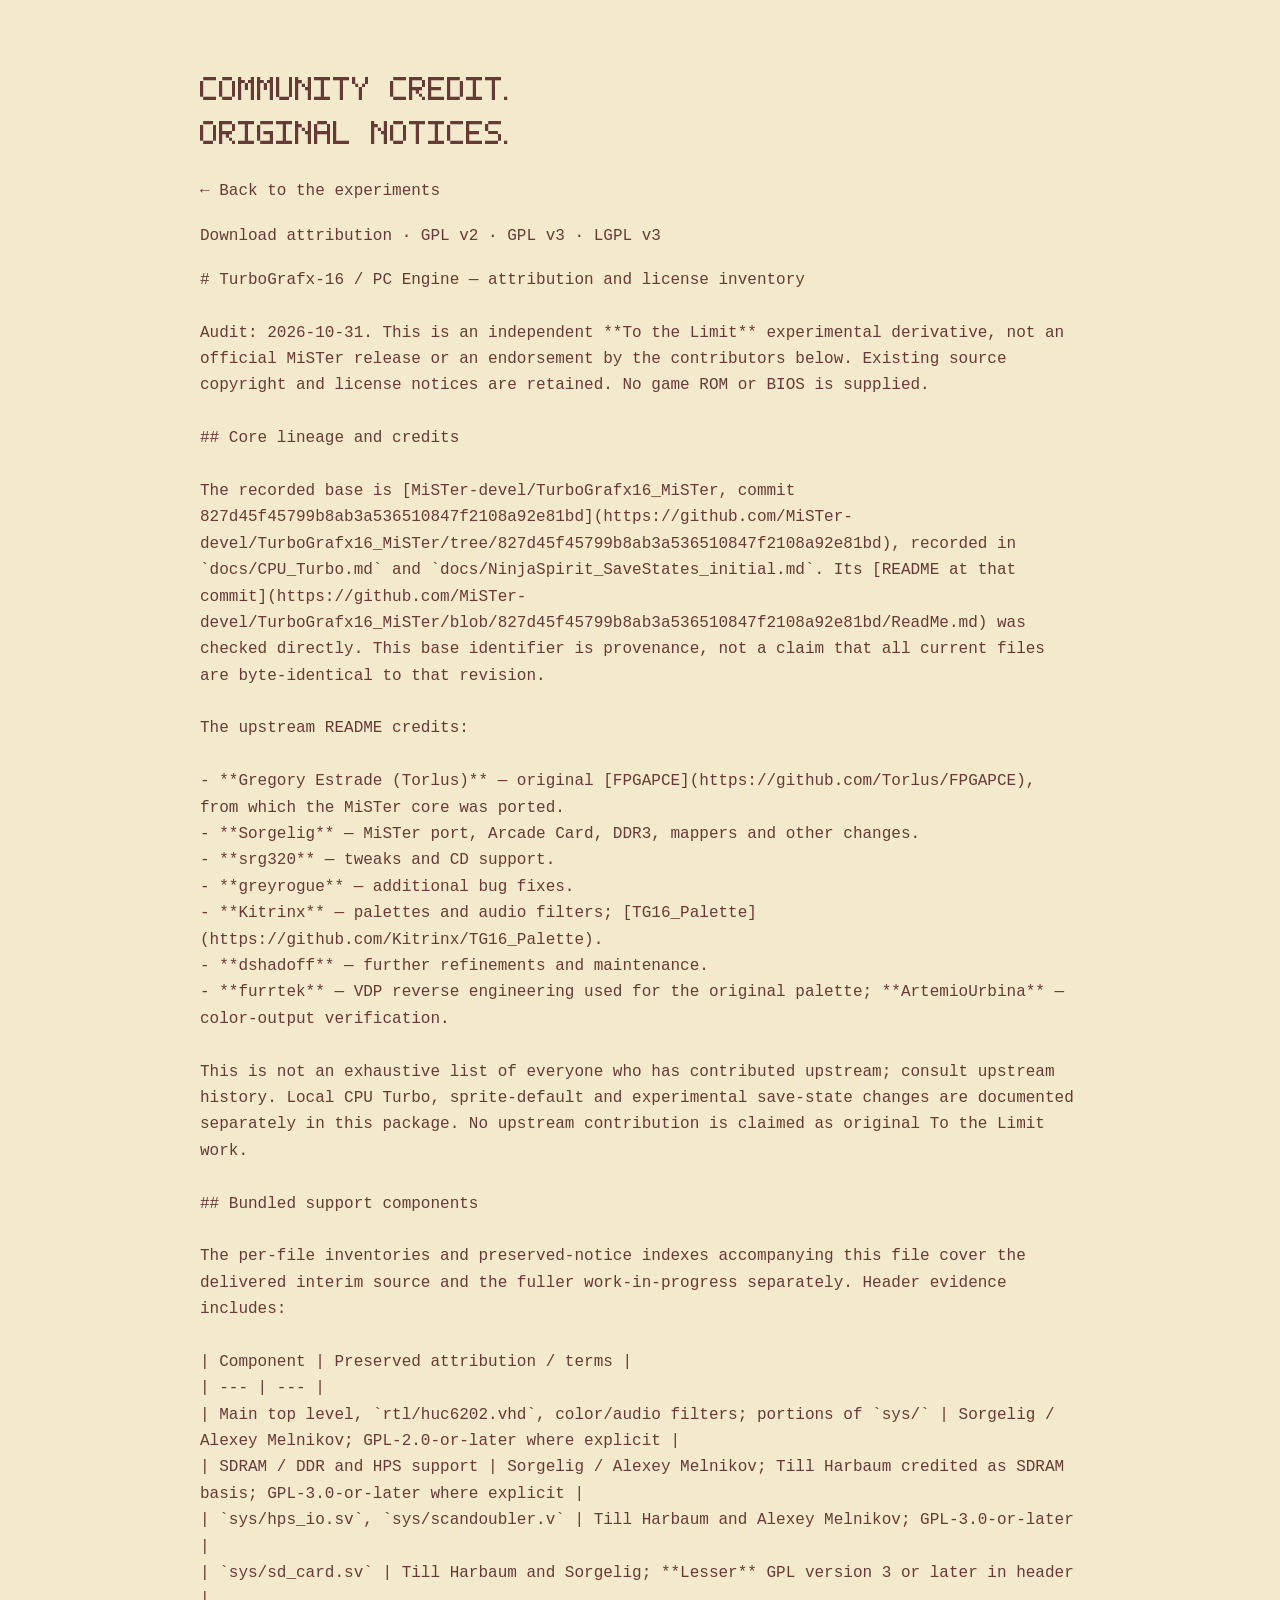
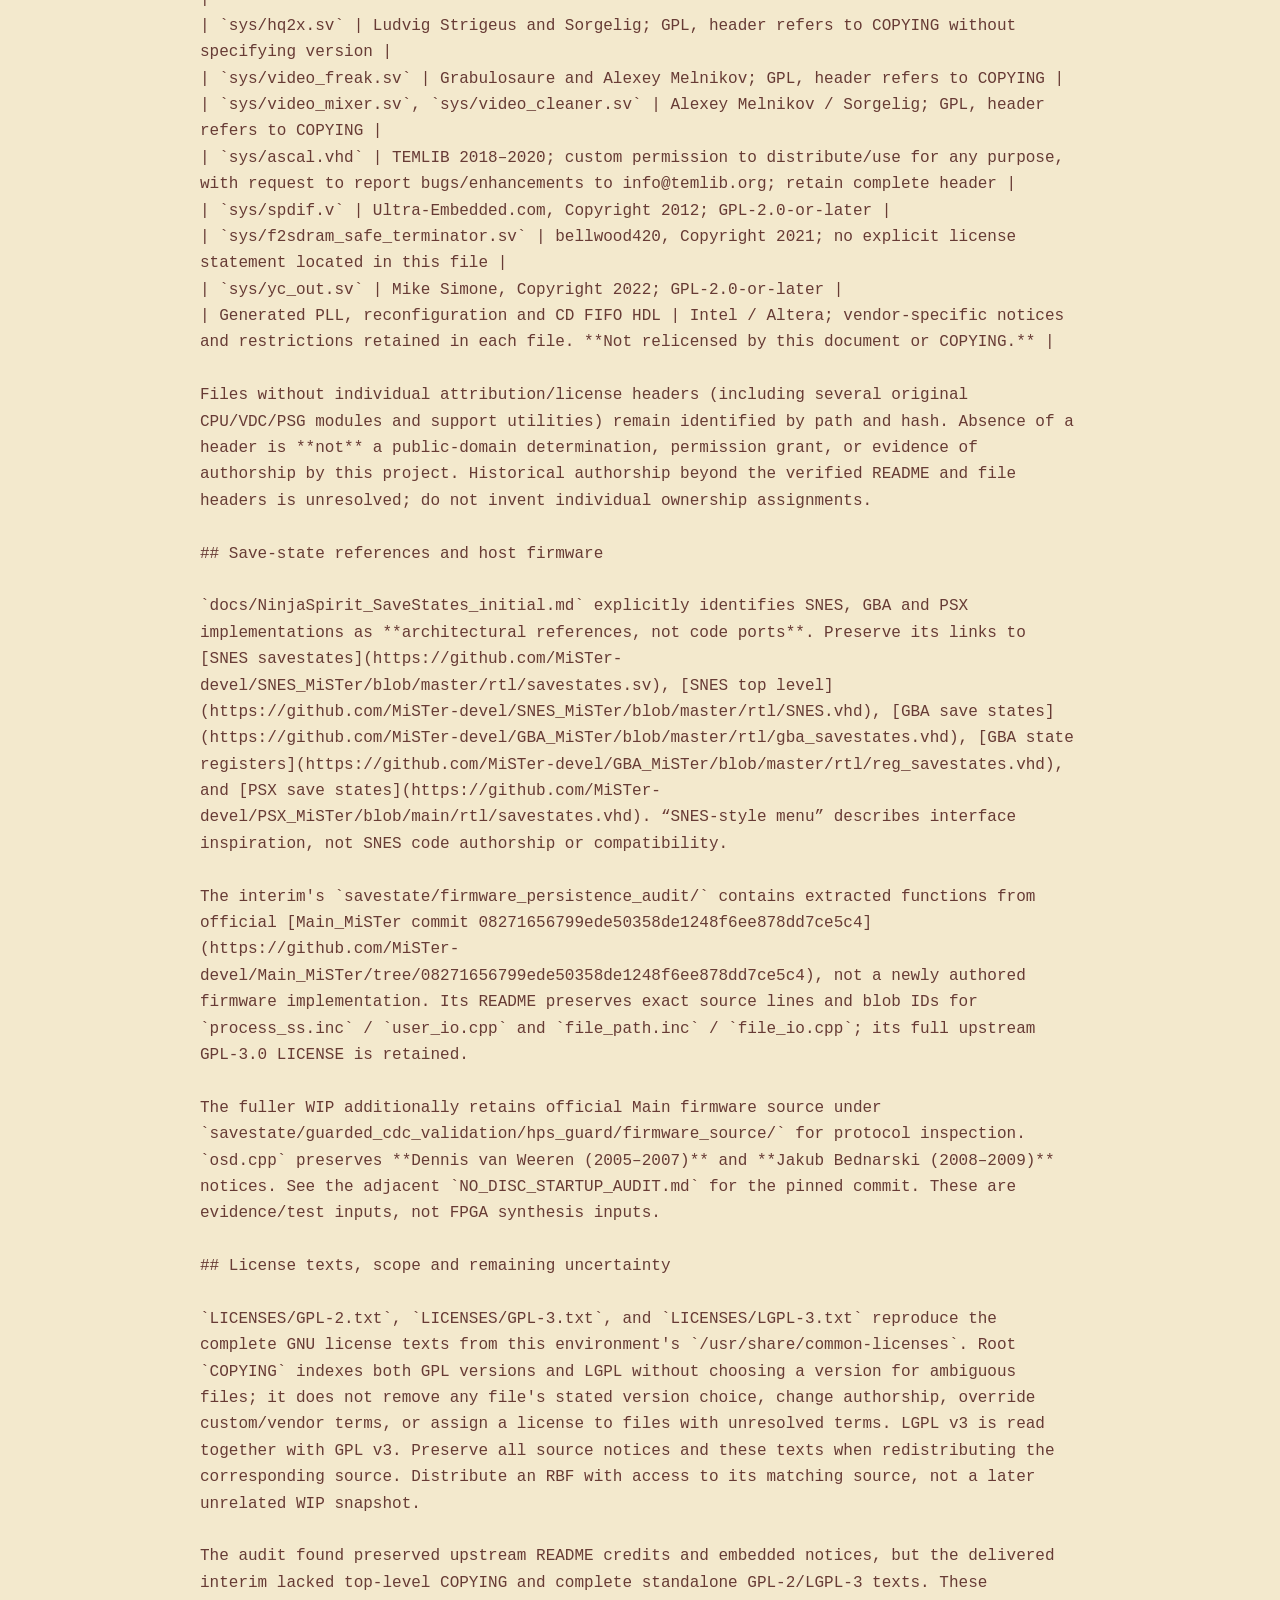
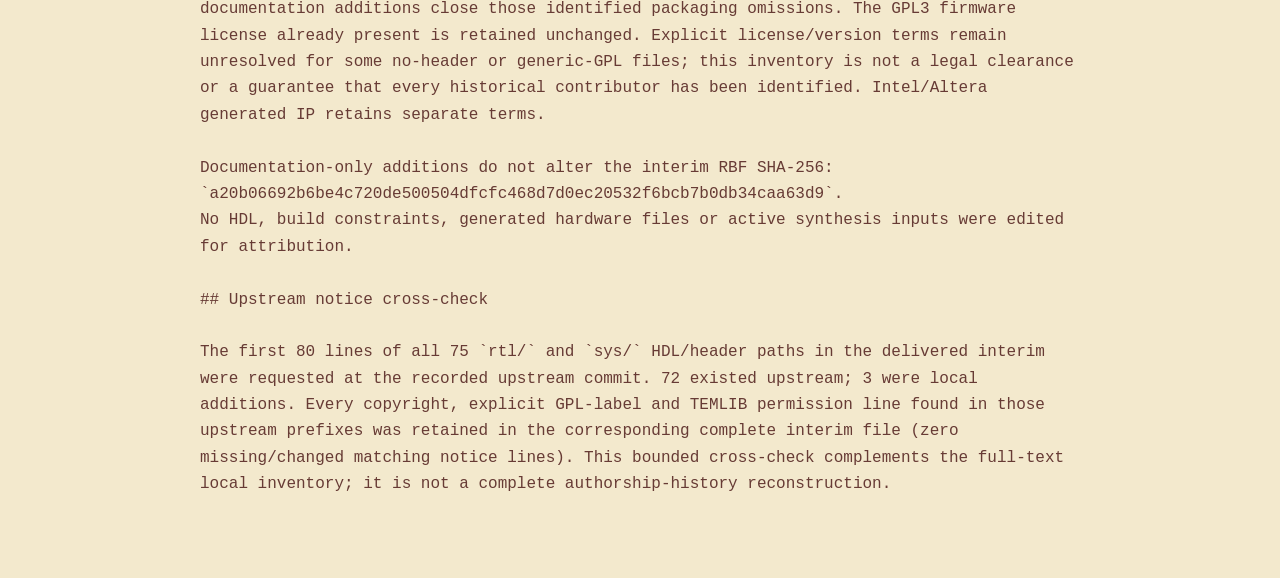
==== docs/attribution.html @ 908f8241 "Feature interim Cartridge 001 and preserve source attribution and license texts" ====
<!doctype html><html lang="en"><head><meta charset="utf-8"><meta name="viewport" content="width=device-width,initial-scale=1"><title>Attribution — To the Limit</title><link rel="stylesheet" href="style.css?v=20261031-attribution"></head><body><main class="wrap attribution-copy"><h1>COMMUNITY CREDIT.<br>ORIGINAL NOTICES.</h1><p><a href="index.html#cores">← Back to the experiments</a></p><p><a href="downloads/ATTRIBUTION.md">Download attribution</a> · <a href="downloads/LICENSES/GPL-2.txt">GPL v2</a> · <a href="downloads/LICENSES/GPL-3.txt">GPL v3</a> · <a href="downloads/LICENSES/LGPL-3.txt">LGPL v3</a></p><pre># TurboGrafx-16 / PC Engine — attribution and license inventory

Audit: 2026-10-31. This is an independent **To the Limit** experimental derivative, not an official MiSTer release or an endorsement by the contributors below. Existing source copyright and license notices are retained. No game ROM or BIOS is supplied.

## Core lineage and credits

The recorded base is [MiSTer-devel/TurboGrafx16_MiSTer, commit 827d45f45799b8ab3a536510847f2108a92e81bd](https://github.com/MiSTer-devel/TurboGrafx16_MiSTer/tree/827d45f45799b8ab3a536510847f2108a92e81bd), recorded in `docs/CPU_Turbo.md` and `docs/NinjaSpirit_SaveStates_initial.md`. Its [README at that commit](https://github.com/MiSTer-devel/TurboGrafx16_MiSTer/blob/827d45f45799b8ab3a536510847f2108a92e81bd/ReadMe.md) was checked directly. This base identifier is provenance, not a claim that all current files are byte-identical to that revision.

The upstream README credits:

- **Gregory Estrade (Torlus)** — original [FPGAPCE](https://github.com/Torlus/FPGAPCE), from which the MiSTer core was ported.
- **Sorgelig** — MiSTer port, Arcade Card, DDR3, mappers and other changes.
- **srg320** — tweaks and CD support.
- **greyrogue** — additional bug fixes.
- **Kitrinx** — palettes and audio filters; [TG16_Palette](https://github.com/Kitrinx/TG16_Palette).
- **dshadoff** — further refinements and maintenance.
- **furrtek** — VDP reverse engineering used for the original palette; **ArtemioUrbina** — color-output verification.

This is not an exhaustive list of everyone who has contributed upstream; consult upstream history. Local CPU Turbo, sprite-default and experimental save-state changes are documented separately in this package. No upstream contribution is claimed as original To the Limit work.

## Bundled support components

The per-file inventories and preserved-notice indexes accompanying this file cover the delivered interim source and the fuller work-in-progress separately. Header evidence includes:

| Component | Preserved attribution / terms |
| --- | --- |
| Main top level, `rtl/huc6202.vhd`, color/audio filters; portions of `sys/` | Sorgelig / Alexey Melnikov; GPL-2.0-or-later where explicit |
| SDRAM / DDR and HPS support | Sorgelig / Alexey Melnikov; Till Harbaum credited as SDRAM basis; GPL-3.0-or-later where explicit |
| `sys/hps_io.sv`, `sys/scandoubler.v` | Till Harbaum and Alexey Melnikov; GPL-3.0-or-later |
| `sys/sd_card.sv` | Till Harbaum and Sorgelig; **Lesser** GPL version 3 or later in header |
| `sys/hq2x.sv` | Ludvig Strigeus and Sorgelig; GPL, header refers to COPYING without specifying version |
| `sys/video_freak.sv` | Grabulosaure and Alexey Melnikov; GPL, header refers to COPYING |
| `sys/video_mixer.sv`, `sys/video_cleaner.sv` | Alexey Melnikov / Sorgelig; GPL, header refers to COPYING |
| `sys/ascal.vhd` | TEMLIB 2018–2020; custom permission to distribute/use for any purpose, with request to report bugs/enhancements to info@temlib.org; retain complete header |
| `sys/spdif.v` | Ultra-Embedded.com, Copyright 2012; GPL-2.0-or-later |
| `sys/f2sdram_safe_terminator.sv` | bellwood420, Copyright 2021; no explicit license statement located in this file |
| `sys/yc_out.sv` | Mike Simone, Copyright 2022; GPL-2.0-or-later |
| Generated PLL, reconfiguration and CD FIFO HDL | Intel / Altera; vendor-specific notices and restrictions retained in each file. **Not relicensed by this document or COPYING.** |

Files without individual attribution/license headers (including several original CPU/VDC/PSG modules and support utilities) remain identified by path and hash. Absence of a header is **not** a public-domain determination, permission grant, or evidence of authorship by this project. Historical authorship beyond the verified README and file headers is unresolved; do not invent individual ownership assignments.

## Save-state references and host firmware

`docs/NinjaSpirit_SaveStates_initial.md` explicitly identifies SNES, GBA and PSX implementations as **architectural references, not code ports**. Preserve its links to [SNES savestates](https://github.com/MiSTer-devel/SNES_MiSTer/blob/master/rtl/savestates.sv), [SNES top level](https://github.com/MiSTer-devel/SNES_MiSTer/blob/master/rtl/SNES.vhd), [GBA save states](https://github.com/MiSTer-devel/GBA_MiSTer/blob/master/rtl/gba_savestates.vhd), [GBA state registers](https://github.com/MiSTer-devel/GBA_MiSTer/blob/master/rtl/reg_savestates.vhd), and [PSX save states](https://github.com/MiSTer-devel/PSX_MiSTer/blob/main/rtl/savestates.vhd). “SNES-style menu” describes interface inspiration, not SNES code authorship or compatibility.

The interim&#x27;s `savestate/firmware_persistence_audit/` contains extracted functions from official [Main_MiSTer commit 08271656799ede50358de1248f6ee878dd7ce5c4](https://github.com/MiSTer-devel/Main_MiSTer/tree/08271656799ede50358de1248f6ee878dd7ce5c4), not a newly authored firmware implementation. Its README preserves exact source lines and blob IDs for `process_ss.inc` / `user_io.cpp` and `file_path.inc` / `file_io.cpp`; its full upstream GPL-3.0 LICENSE is retained.

The fuller WIP additionally retains official Main firmware source under `savestate/guarded_cdc_validation/hps_guard/firmware_source/` for protocol inspection. `osd.cpp` preserves **Dennis van Weeren (2005–2007)** and **Jakub Bednarski (2008–2009)** notices. See the adjacent `NO_DISC_STARTUP_AUDIT.md` for the pinned commit. These are evidence/test inputs, not FPGA synthesis inputs.

## License texts, scope and remaining uncertainty

`LICENSES/GPL-2.txt`, `LICENSES/GPL-3.txt`, and `LICENSES/LGPL-3.txt` reproduce the complete GNU license texts from this environment&#x27;s `/usr/share/common-licenses`. Root `COPYING` indexes both GPL versions and LGPL without choosing a version for ambiguous files; it does not remove any file&#x27;s stated version choice, change authorship, override custom/vendor terms, or assign a license to files with unresolved terms. LGPL v3 is read together with GPL v3. Preserve all source notices and these texts when redistributing the corresponding source. Distribute an RBF with access to its matching source, not a later unrelated WIP snapshot.

The audit found preserved upstream README credits and embedded notices, but the delivered interim lacked top-level COPYING and complete standalone GPL-2/LGPL-3 texts. These documentation additions close those identified packaging omissions. The GPL3 firmware license already present is retained unchanged. Explicit license/version terms remain unresolved for some no-header or generic-GPL files; this inventory is not a legal clearance or a guarantee that every historical contributor has been identified. Intel/Altera generated IP retains separate terms.

Documentation-only additions do not alter the interim RBF SHA-256:
`a20b06692b6be4c720de500504dfcfc468d7d0ec20532f6bcb7b0db34caa63d9`.
No HDL, build constraints, generated hardware files or active synthesis inputs were edited for attribution.

## Upstream notice cross-check

The first 80 lines of all 75 `rtl/` and `sys/` HDL/header paths in the delivered interim were requested at the recorded upstream commit. 72 existed upstream; 3 were local additions. Every copyright, explicit GPL-label and TEMLIB permission line found in those upstream prefixes was retained in the corresponding complete interim file (zero missing/changed matching notice lines). This bounded cross-check complements the full-text local inventory; it is not a complete authorship-history reconstruction.
</pre></main></body></html>
---- docs/style.css ----
@font-face{font-family:Limit;src:url('assets/limit-pixel-mono.woff') format('woff');font-display:swap}*{box-sizing:border-box}html{scroll-behavior:smooth;scroll-padding-top:25px}body{margin:0;background:#f3e9cd;color:#673b35;font:16px/1.8 ui-monospace,SFMono-Regular,Consolas,'Liberation Mono',monospace}::selection{background:#d8a343;color:#fff5dc}a{color:inherit;text-decoration:none}button{font:inherit}a:focus-visible,button:focus-visible{outline:3px solid #843b45;outline-offset:5px}.wrap{width:min(1120px,calc(100% - 96px));margin-inline:auto}.topline{background:#a9c4b6;color:#36564b;border-bottom:3px solid #6e8b7b;padding:8px 48px;display:flex;justify-content:space-between;font-size:11px;letter-spacing:1.8px;font-weight:bold}.status{display:flex;gap:9px;align-items:center}.status i{width:5px;height:5px;background:#763c39;display:inline-block}.nav{display:flex;align-items:center;justify-content:space-between;padding:24px 0;border-bottom:1px solid #a98570;position:relative}.nav:after{content:'';height:1px;background:#a98570;position:absolute;bottom:4px;left:0;right:0}.brand{display:flex;align-items:center;gap:10px;font:16px Limit,monospace;white-space:nowrap;color:#763c39}.brand-icon{width:28px;height:28px;display:grid;place-items:center;border:1px solid #8c6151;background:#e1b85f;font:24px monospace;box-shadow:2px 2px #b78466}.nav nav{display:flex;gap:30px;font-size:11px;letter-spacing:1px}.repo-link{border-bottom:1px solid #a77760}.hero{padding:38px 0 42px;display:flex;flex-direction:column;align-items:center;text-align:center;position:relative}.hero:before,.hero:after{content:'✦';position:absolute;top:84px;color:#b77c5f;font-size:32px}.hero:before{left:7%}.hero:after{right:7%}.eyebrow{font-size:11px;letter-spacing:2.2px;color:#806047;margin:0 0 22px}.little-square{display:inline-block;width:6px;height:6px;background:#a85e52;margin-right:9px}.edition{font-size:11px;letter-spacing:3px;color:#806047;border-block:1px solid #bba17b;display:inline-block;padding:5px 18px;margin:0 0 22px}.hero h1{font:clamp(57px,6.9vw,84px)/1.18 Limit,monospace;letter-spacing:1px;margin:0 0 15px;color:#763c39}.hero h1>span:first-of-type{color:#a85e52}.title-cursor{display:none}.intro{font-size:14px;line-height:1.9;color:#8c6151;margin-bottom:0}.hero-actions{display:flex;justify-content:center;gap:28px;align-items:center;margin:24px 0 15px}.button{display:inline-flex;align-items:center;justify-content:space-between;gap:25px;padding:13px 19px;border:1px solid #8b5642;font-size:12px;line-height:1.5;font-weight:bold;letter-spacing:1px;box-shadow:3px 3px #ad8062;transition:transform .15s,box-shadow .15s}.button:hover{transform:translate(-2px,-2px);box-shadow:5px 5px #ad8062}.button span{font-size:20px;line-height:1}.lime{background:#dfb458;color:#603a2f}.text-link{font-size:11px;letter-spacing:.5px;text-decoration:underline;text-underline-offset:5px}.hero-foot{font-size:10px;letter-spacing:1px;color:#806047;margin:18px 0 22px}.hero-foot span{margin:0 10px;color:#a85e52}.machine{margin-top:10px;width:min(720px,100%);border:3px solid #8b6251;background:#eedec1;box-shadow:6px 6px #d2b494;position:relative}.machine-head,.machine-bottom{display:flex;justify-content:space-between;align-items:center;padding:9px 15px;font-size:10px;letter-spacing:1.4px;background:#ecd2bb;border-bottom:1px solid #a9846c;color:#79513e}.chip-stage{height:auto;aspect-ratio:720/330;position:relative;overflow:hidden;background:#b8d0c4 url('assets/clubhouse.svg') center/100% 100% no-repeat}.chip-stage>*{display:none}.machine-bottom{border-top:1px solid #a9846c;border-bottom:0;background:#f2e5c7}.machine-bottom i{display:inline-block;width:5px;height:5px;background:#8a9c70;margin-right:6px}.mini-meter{display:flex;gap:3px}.mini-meter b{width:5px;height:9px;background:#b77859}.mini-meter b:nth-child(n+8){background:#d6c4a0}.machine-note{font-size:9px;color:#806047;position:absolute;bottom:-28px;right:0;margin:0}.stripe{margin:20px 0 0;overflow:hidden;border-block:1px solid #ae7c62;background:#e9c8ad;padding:12px 0}.stripe>div{display:flex;justify-content:center;gap:25px;white-space:nowrap;font:13px Limit;word-spacing:2px;color:#7a4b3b}.stripe span{color:#a86c4b}.core-section{padding-block:55px 60px}.section-heading{display:flex;flex-direction:column;align-items:center;gap:17px;text-align:center;margin-bottom:30px}.section-heading .eyebrow{margin-bottom:13px;color:#806047}.section-heading>p{font-size:12px;color:#806047;line-height:1.8;margin:0}h1,h2,h3{font-family:Limit,monospace;font-weight:400;line-height:1.35}h2{font-size:29px;letter-spacing:.5px;margin:0}h3{font-size:25px;margin:0 0 9px}.featured{display:grid;grid-template-columns:36% 64%;border:2px solid #9c7158;background:#f8eed6;box-shadow:5px 5px #dfcaab}.core-art{min-height:490px;display:flex;align-items:center;justify-content:center;position:relative;background:#c0cfb8;border-right:1px solid #a18163;background-image:linear-gradient(#bacbb138 1px,transparent 1px),linear-gradient(90deg,#bacbb138 1px,transparent 1px);background-size:12px 12px}.core-art:before{content:'';position:absolute;inset:16px;border:1px solid #8fa286}.art-index,.art-caption{position:absolute;z-index:1;font-size:10px;letter-spacing:1.5px;color:#4e6347;top:28px;left:0;right:0;text-align:center}.art-caption{top:auto;bottom:28px;font-size:9px}.cartridge{width:207px;height:274px;padding:15px 15px 0;background:#f0deba;border:4px solid #7d5743;box-shadow:7px 7px #91a180;position:relative}.cartridge:before,.cartridge:after{content:'';position:absolute;top:-4px;background:#7d5743;width:16px;height:10px}.cartridge:before{left:-4px}.cartridge:after{right:-4px}.cart-label{height:200px;border:2px solid #a16f56;background:#dba78d;display:flex;flex-direction:column;align-items:center;justify-content:space-evenly;color:#714b39}.cart-label>span{font-size:10px;letter-spacing:1.5px}.cart-label strong{font:86px Limit;letter-spacing:-6px}.cart-label small{font-size:8px;letter-spacing:.5px}.cart-bars{width:80%;height:13px;background:repeating-linear-gradient(90deg,#8e5d42 0 4px,transparent 4px 8px)}.cart-grip{height:29px;margin:11px -15px 0;background:repeating-linear-gradient(0deg,#cbb38d 0 2px,#f0deba 2px 5px)}.core-detail{padding:31px 34px}.badges{display:flex;gap:8px;margin-bottom:20px}.badge{font-size:9px;letter-spacing:1.3px;border:1px solid #b28e6b;padding:4px 7px;color:#8b6346;display:inline-block;line-height:1.5;background:#f4e6c7}.badge-lime{color:#48674e;background:#dae2c8;border-color:#92a27a}.subtitle{font-size:14px;color:#91533f;margin:0 0 18px}.core-detail>p:not(.subtitle):not(.fine-print){font-size:13px;color:#806047;line-height:1.9}.spec-grid{display:grid;grid-template-columns:1fr 1fr;gap:17px 23px;border-block:1px solid #c9ad87;padding:17px 0;margin:23px 0}.spec-grid span{display:block;font-size:9px;letter-spacing:1px;color:#806047}.spec-grid strong{font-weight:400;font-size:13px;color:#76523b}.download-actions{display:flex;align-items:center;gap:22px}.fine-print{font-size:10px;color:#806047;line-height:1.9;margin:18px 0 0}.fine-print a{text-decoration:underline;text-underline-offset:3px}.build-notice{padding:10px 12px;background:#efe2c5;border:1px dashed #bc9d73;font-size:11px;color:#806047;margin-top:16px}.build-notice>span{display:block;font-size:9px;letter-spacing:1.3px;color:#a0614b;margin-bottom:4px}.community{display:flex;align-items:center;gap:25px;padding:25px 30px;margin-top:22px;border:1px solid #9aa989;background:#dce2c8;box-shadow:4px 4px #d0d8b9}.community-number{font:43px Limit;color:#86634e;border:2px solid #a58c6b;background:#eadabd;box-shadow:3px 3px #abb793;padding:18px 14px}.community h3{font-size:21px;margin:10px 0}.community p{font-size:12px;line-height:1.9;color:#596548;max-width:510px;margin:0}.community .badge{background:#e5e7cf;border-color:#a5ad8a;color:#4f623e}.community>.button{margin-left:auto;white-space:nowrap}.outline{border-color:#8d9270;background:#efead0;box-shadow:3px 3px #a8b18c;font-size:11px}.lab{background:#e5b9a4;border-block:2px solid #b18468;padding-block:50px}.lab-grid{display:grid;grid-template-columns:1fr 1fr;gap:65px;align-items:center}.lab .eyebrow{color:#754b36;margin-bottom:19px}.lab h2{font-size:35px;color:#7b4438;margin-bottom:24px}.lab p:not(.eyebrow){font-size:13px;max-width:450px;color:#704735;line-height:1.9}.lab-caption{display:block;font-size:10px;letter-spacing:1px;color:#754b36;margin-top:24px}.turbo-console{background:#f2e5c6;border:3px solid #9b7152;box-shadow:6px 6px #b8886a;padding:24px;color:#704d36}.console-title{display:flex;justify-content:space-between;align-items:center;font-size:10px;letter-spacing:1.8px;border-bottom:1px solid #b99b73;padding-bottom:16px}.led{height:7px;width:7px;background:#9ba77d;border:1px solid #6e795a}.mode-switch{display:flex;gap:8px;margin-top:22px}.mode-switch button{cursor:pointer;flex:1;border:1px solid #b1966c;background:#e6d9b6;color:#8d7857;padding:10px 5px;font:13px/1.4 Limit}.mode-switch button[aria-pressed=true]{background:#abbe9c;color:#445c40;box-shadow:inset -3px -3px #8c9f7e;border-color:#758a65}.frequency{display:flex;justify-content:center;align-items:baseline;gap:12px;margin:27px 0 20px;line-height:1}.frequency output{font:45px Limit;color:#9d5b44}.frequency>span{font-size:13px;color:#a8875d}.meter{height:23px;background:#e0cfa7;border:1px solid #b69768;padding:4px}.meter>div{height:100%;width:100%;background:repeating-linear-gradient(90deg,#a7b78d 0 9px,transparent 9px 13px);transition:width .25s steps(5)}.console-stats{display:flex;justify-content:space-between;font-size:9px;letter-spacing:.5px;padding:15px 0;color:#806047}.console-stats b{display:block;font-weight:400;font-size:12px;color:#795636;margin-top:3px}.lab .console-note{font-size:11px;border-top:1px solid #b99b73;padding-top:14px;color:#806047;margin-bottom:9px;min-height:49px}.lab .tiny{font-size:9px;color:#806047;margin:0}.install-section{padding-block:55px 45px}.insert-coin{font-size:10px;letter-spacing:1.5px;color:#806047}.steps{list-style:none;display:grid;grid-template-columns:repeat(3,1fr);margin:0;padding:0;border:1px solid #bea17b;background:#f8edd3}.steps li{padding:27px;text-align:center}.steps li+li{border-left:1px solid #cbb38d}.step-no{font:23px Limit;color:#8b5a39;display:block;margin:0 auto 21px;border:1px solid #c4a47a;width:53px;padding:10px;background:#ebd6af}.steps h3{font-size:16px;color:#875a3f}.steps p{font-size:12px;line-height:2;color:#806047;margin:0}.steps b{color:#795137;font-weight:400}code{background:#e7d5af;color:#875e3e;font-size:.95em;padding:2px 4px}.test-strip{display:flex;align-items:center;gap:20px;padding:22px;background:#dce2c8;border:1px solid #b0b894;margin-top:25px}.test-mark{font-size:28px;color:#7a8c5d}.test-strip strong{font-size:11px;letter-spacing:1px;color:#4f623e}.test-strip p{font-size:11px;line-height:1.9;color:#596548;margin:5px 0 0;max-width:675px}.test-strip a{font-size:10px;white-space:nowrap;color:#4f623e;margin-left:auto;text-decoration:underline;text-underline-offset:4px}.credits{border-top:1px solid #bda27b;padding-block:26px 30px;text-align:center}.credits>.eyebrow{font-size:10px;color:#806047}.credits p{font-size:11px;color:#806047;max-width:930px;line-height:1.9;margin:12px auto 0}.credits a{text-decoration:underline;text-underline-offset:3px}.footer{display:flex;align-items:center;justify-content:space-between;gap:20px;border-top:3px double #bda27b;padding-block:25px}.footer>.brand{font-size:14px;color:#8a5940}.footer>span,.footer>a:not(.brand){font-size:10px;letter-spacing:.6px;color:#806047}.footer-end{color:#9d6a46!important}.skip{position:absolute;left:20px;top:-80px;background:#dfb458;color:#603a2f;padding:10px;z-index:10}.skip:focus{top:10px}@media(prefers-reduced-motion:reduce){html{scroll-behavior:auto}*,*:before,*:after{animation:none!important;transition:none!important}}@media(max-width:1000px){.wrap{width:calc(100% - 48px)}.nav nav{gap:20px}.featured{grid-template-columns:33% 67%}.core-detail{padding:26px}.cartridge{width:180px;height:248px}.cart-label{height:175px}.cart-label strong{font-size:75px}.community{gap:20px;padding:22px}.community-number{font-size:35px}.community>.button{font-size:10px;padding:12px}.lab-grid{gap:35px}.lab h2{font-size:29px}.frequency output{font-size:38px}.steps li{padding:25px 20px}.steps h3{font-size:14px}}@media(max-width:720px){.wrap{width:calc(100% - 36px)}.topline{justify-content:center;padding:8px 18px;font-size:9px;letter-spacing:1px}.topline .status{display:none}.nav{padding:19px 0}.brand{font-size:13px;gap:7px}.brand-icon{font-size:21px;width:24px;height:24px}.nav nav{gap:16px;font-size:10px}.nav nav>a:nth-child(2){display:none}.hero{padding-top:31px;padding-bottom:32px}.hero:before,.hero:after{top:75px;font-size:18px}.hero:before{left:0}.hero:after{right:0}.eyebrow{font-size:9px;letter-spacing:1px}.edition{font-size:9px;letter-spacing:1.4px;padding:4px 12px;margin-bottom:20px}.hero h1{font-size:clamp(52px,14.49vw,74px);line-height:1.23}.intro{font-size:12px}.hero-actions{gap:18px;margin-top:22px}.button{font-size:11px;padding:12px 14px;gap:17px}.hero-actions>.text-link{font-size:9px}.hero-foot{font-size:8px;letter-spacing:.5px;margin:15px 0 18px}.hero-foot span{margin:0 5px}.machine{border-width:2px;box-shadow:4px 4px #d2b494}.machine-head,.machine-bottom{padding:8px 9px;font-size:8px;letter-spacing:.6px}.mini-meter{gap:2px}.mini-meter b{width:3px;height:7px}.machine-note{font-size:8px;bottom:-22px}.stripe{margin-top:14px;padding-block:11px}.stripe>div{font-size:11px;gap:20px}.core-section{padding-block:37px 40px}.section-heading{gap:13px;margin-bottom:23px}.section-heading .eyebrow{margin-bottom:12px}h2{font-size:23px}.section-heading>p{font-size:11px}.featured{grid-template-columns:1fr}.core-art{min-height:285px;border-right:0;border-bottom:1px solid #a18163}.core-art:before{inset:12px}.art-index{top:22px}.art-caption{bottom:22px}.cartridge{height:207px;width:160px;padding:12px 12px 0}.cart-label{height:147px}.cart-label strong{font-size:61px}.cart-label>span{font-size:8px}.cart-label small{font-size:7px}.cart-bars{height:10px}.cart-grip{margin:10px -12px 0;height:22px}.core-detail{padding:25px 22px}.core-detail h3{font-size:24px}.badges{margin-bottom:17px}.spec-grid{gap:15px 10px}.spec-grid strong{font-size:12px}.spec-grid span{font-size:8px}.download-actions{gap:20px}.download-actions .button{font-size:11px}.download-actions .text-link{font-size:10px}.community{display:grid;grid-template-columns:62px 1fr;gap:15px;padding:18px}.community-number{font-size:28px;padding:17px 10px}.community h3{font-size:18px}.community p{font-size:11px}.community>.button{grid-column:2;justify-self:start;margin-left:0}.badge{font-size:8px}.lab{padding-block:37px}.lab-grid{grid-template-columns:1fr;gap:26px}.lab-grid>div:first-child{text-align:center}.lab h2{font-size:29px;margin-bottom:20px}.lab p:not(.eyebrow){font-size:12px;margin-inline:auto}.lab-caption{display:none}.turbo-console{padding:21px}.frequency output{font-size:40px}.lab .console-note{text-align:left}.install-section{padding-block:38px 30px}.steps{grid-template-columns:1fr}.steps li{padding:25px}.steps li+li{border-left:0;border-top:1px solid #cbb38d}.steps h3{font-size:16px}.steps p{max-width:290px;margin:auto}.step-no{margin-bottom:17px;font-size:21px;padding:8px;width:49px}.test-strip{flex-wrap:wrap;padding:18px;gap:12px}.test-strip>div{flex:1}.test-strip strong{font-size:10px}.test-strip p{font-size:10px}.test-strip a{margin-left:35px}.credits{padding-bottom:25px}.credits p{font-size:10px}.credits>.eyebrow{font-size:9px}.footer{flex-wrap:wrap;justify-content:center;gap:16px}.footer>.brand{width:100%;justify-content:center;font-size:16px}.footer>span,.footer>a:not(.brand){font-size:9px}.footer-end{width:100%;text-align:center}}

/* Fixed-grid pixel font owns its one-cell character spacing. */
.brand,.hero h1,h1,h2,h3,.stripe>div,.cart-label strong,.community-number,.mode-switch button,.frequency output,.step-no{letter-spacing:0;word-spacing:0;font-kerning:none;font-variant-ligatures:none}

/* The club's newest attraction: a large, framed pixel announcement. */
.savestate-marquee{grid-column:1/-1;display:flex;justify-content:center;align-items:center;gap:clamp(12px,3vw,48px);text-align:center;padding:27px 20px 30px;background:#dfb458;color:#763c39;border-bottom:3px solid #9c7158;outline:1px solid #a57445;outline-offset:-10px;box-shadow:inset 0 5px #edce8a,inset 0 -5px #c99647;position:relative}
.savestate-marquee:before,.savestate-marquee:after{content:'';position:absolute;width:8px;height:8px;background:#763c39;top:18px;box-shadow:0 8px #f3e9cd}
.savestate-marquee:before{left:18px}.savestate-marquee:after{right:18px}
.marquee-kicker,.marquee-sub{display:block;font-size:10px;letter-spacing:1.4px;line-height:1.6}.marquee-kicker{margin-bottom:13px}.marquee-sub{margin-top:13px}
.savestate-marquee strong{display:block;font:clamp(27px,4.2vw,48px)/1.35 Limit,monospace;font-weight:400;letter-spacing:0;word-spacing:0;font-kerning:none;font-variant-ligatures:none;text-shadow:3px 3px #edce8a}
.marquee-star{font-size:42px;color:#995743}.save-notice{background:#dce2c8;border:1px solid #9aa989}.save-notice a{display:block;text-decoration:underline;text-underline-offset:3px;margin-top:7px}
@media(max-width:720px){.savestate-marquee{padding:27px 16px}.savestate-marquee strong{font-size:clamp(19px,5.5vw,35px)}.marquee-kicker,.marquee-sub{font-size:8px;letter-spacing:.5px}.marquee-star{font-size:20px}.savestate-marquee:before,.savestate-marquee:after{width:5px;height:5px;top:16px}.savestate-marquee:before{left:15px}.savestate-marquee:after{right:15px}}

.featured+.featured{margin-top:32px}


/* Clear separation between the latest interim and earlier test cores. */
.other-tests{border-top:3px solid currentColor;margin-top:4rem;padding-top:2rem}.attribution-copy{max-width:880px;padding-top:3rem;padding-bottom:4rem}.attribution-copy pre{white-space:pre-wrap;overflow-wrap:anywhere;font:inherit;line-height:1.65}.attribution-copy a{overflow-wrap:anywhere}
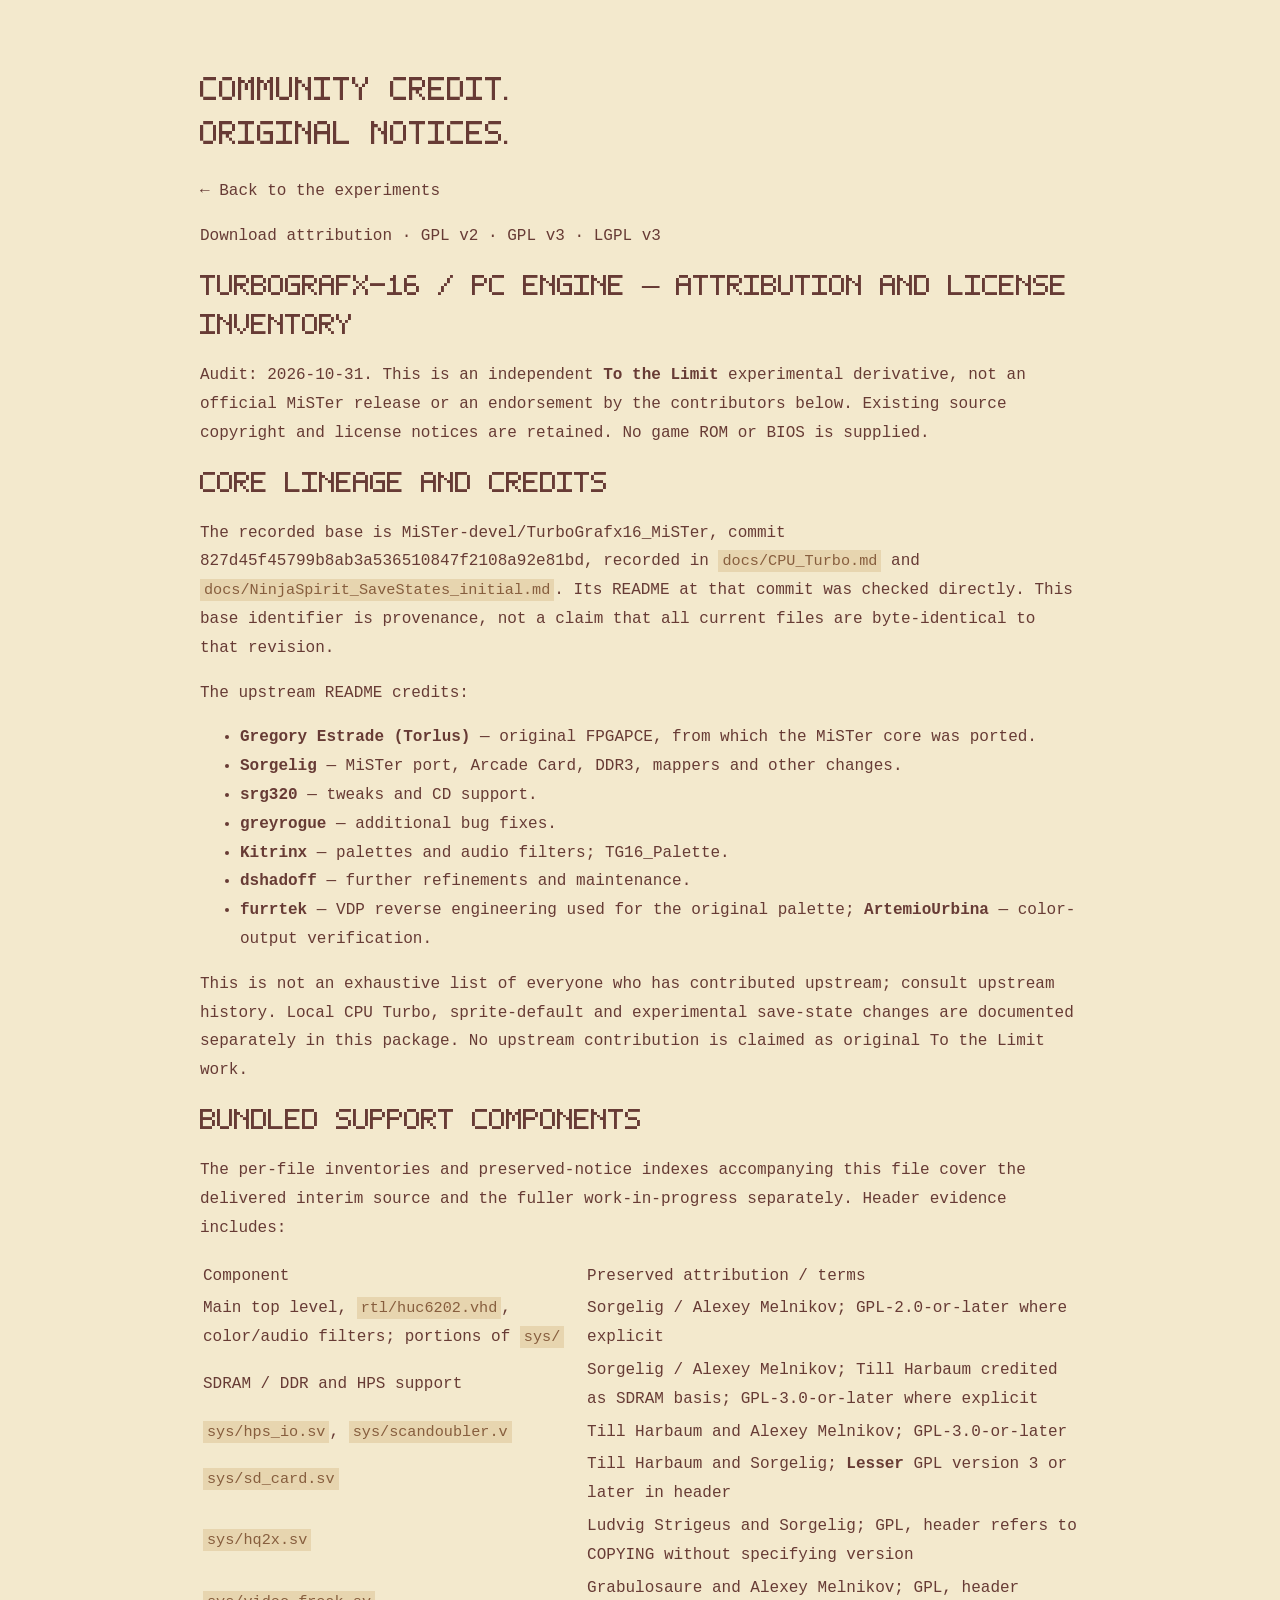
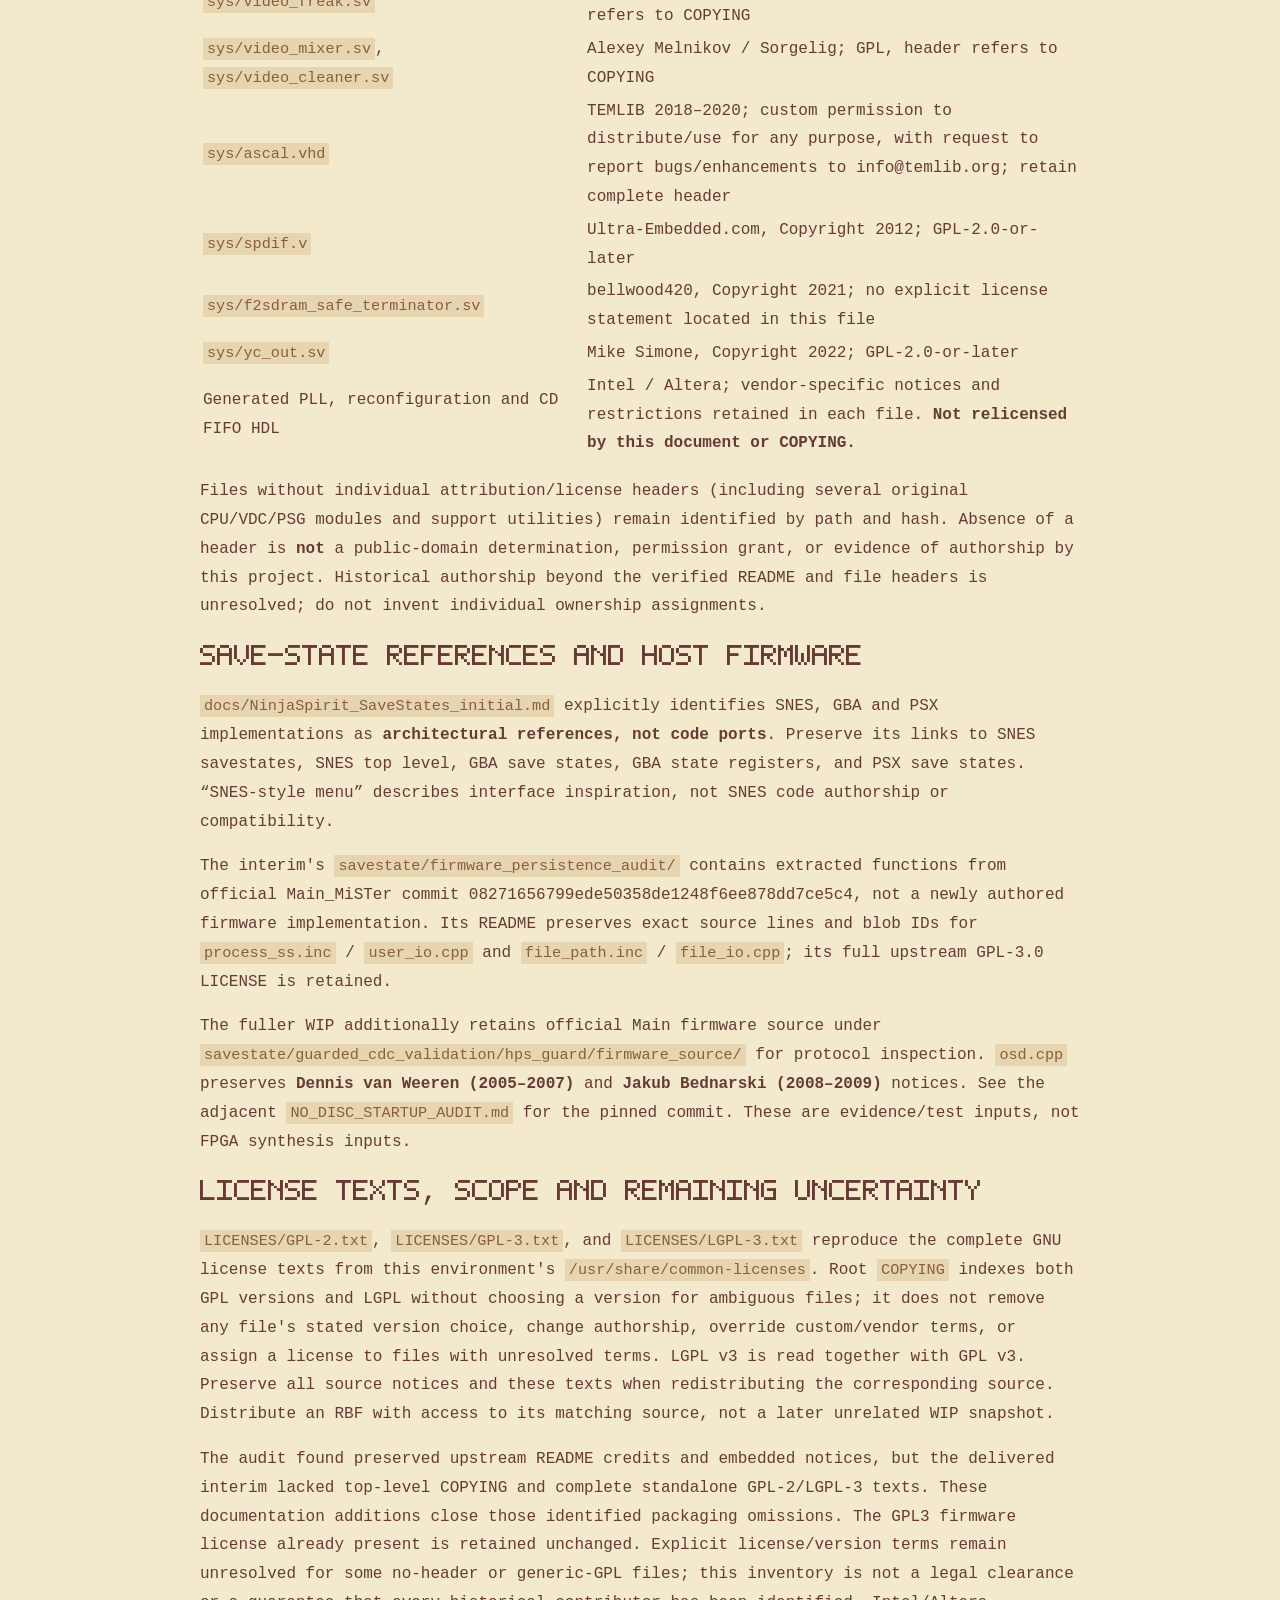
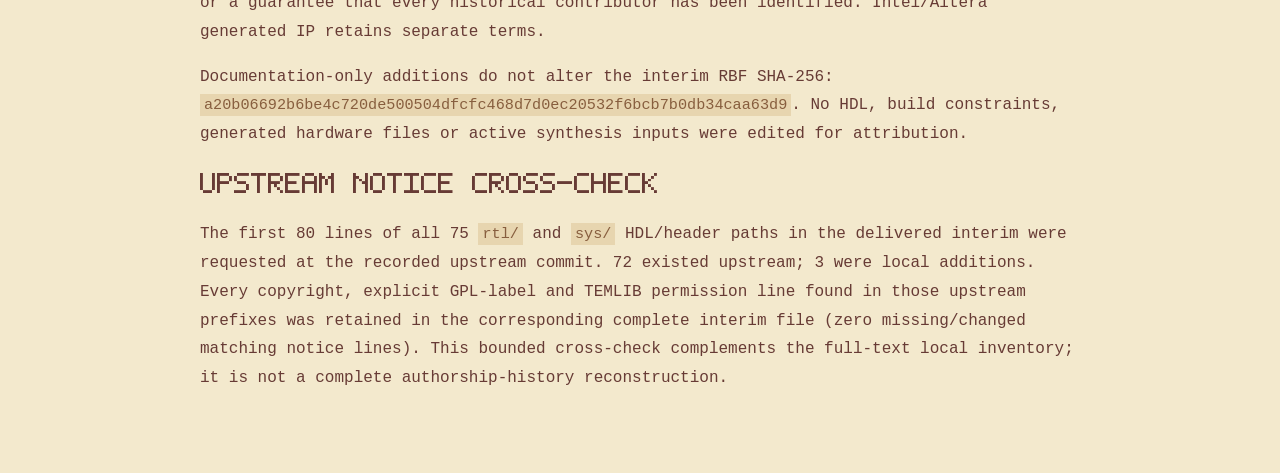
==== commit 91c4cd3a: "Keep mobile cartridge caption compact and render attribution links" ====
--- a/docs/attribution.html
+++ b/docs/attribution.html
@@ -1,63 +1,24 @@
-<!doctype html><html lang="en"><head><meta charset="utf-8"><meta name="viewport" content="width=device-width,initial-scale=1"><title>Attribution — To the Limit</title><link rel="stylesheet" href="style.css?v=20261031-attribution"></head><body><main class="wrap attribution-copy"><h1>COMMUNITY CREDIT.<br>ORIGINAL NOTICES.</h1><p><a href="index.html#cores">← Back to the experiments</a></p><p><a href="downloads/ATTRIBUTION.md">Download attribution</a> · <a href="downloads/LICENSES/GPL-2.txt">GPL v2</a> · <a href="downloads/LICENSES/GPL-3.txt">GPL v3</a> · <a href="downloads/LICENSES/LGPL-3.txt">LGPL v3</a></p><pre># TurboGrafx-16 / PC Engine — attribution and license inventory
-
-Audit: 2026-10-31. This is an independent **To the Limit** experimental derivative, not an official MiSTer release or an endorsement by the contributors below. Existing source copyright and license notices are retained. No game ROM or BIOS is supplied.
-
-## Core lineage and credits
-
-The recorded base is [MiSTer-devel/TurboGrafx16_MiSTer, commit 827d45f45799b8ab3a536510847f2108a92e81bd](https://github.com/MiSTer-devel/TurboGrafx16_MiSTer/tree/827d45f45799b8ab3a536510847f2108a92e81bd), recorded in `docs/CPU_Turbo.md` and `docs/NinjaSpirit_SaveStates_initial.md`. Its [README at that commit](https://github.com/MiSTer-devel/TurboGrafx16_MiSTer/blob/827d45f45799b8ab3a536510847f2108a92e81bd/ReadMe.md) was checked directly. This base identifier is provenance, not a claim that all current files are byte-identical to that revision.
-
-The upstream README credits:
-
-- **Gregory Estrade (Torlus)** — original [FPGAPCE](https://github.com/Torlus/FPGAPCE), from which the MiSTer core was ported.
-- **Sorgelig** — MiSTer port, Arcade Card, DDR3, mappers and other changes.
-- **srg320** — tweaks and CD support.
-- **greyrogue** — additional bug fixes.
-- **Kitrinx** — palettes and audio filters; [TG16_Palette](https://github.com/Kitrinx/TG16_Palette).
-- **dshadoff** — further refinements and maintenance.
-- **furrtek** — VDP reverse engineering used for the original palette; **ArtemioUrbina** — color-output verification.
-
-This is not an exhaustive list of everyone who has contributed upstream; consult upstream history. Local CPU Turbo, sprite-default and experimental save-state changes are documented separately in this package. No upstream contribution is claimed as original To the Limit work.
-
-## Bundled support components
-
-The per-file inventories and preserved-notice indexes accompanying this file cover the delivered interim source and the fuller work-in-progress separately. Header evidence includes:
-
-| Component | Preserved attribution / terms |
-| --- | --- |
-| Main top level, `rtl/huc6202.vhd`, color/audio filters; portions of `sys/` | Sorgelig / Alexey Melnikov; GPL-2.0-or-later where explicit |
-| SDRAM / DDR and HPS support | Sorgelig / Alexey Melnikov; Till Harbaum credited as SDRAM basis; GPL-3.0-or-later where explicit |
-| `sys/hps_io.sv`, `sys/scandoubler.v` | Till Harbaum and Alexey Melnikov; GPL-3.0-or-later |
-| `sys/sd_card.sv` | Till Harbaum and Sorgelig; **Lesser** GPL version 3 or later in header |
-| `sys/hq2x.sv` | Ludvig Strigeus and Sorgelig; GPL, header refers to COPYING without specifying version |
-| `sys/video_freak.sv` | Grabulosaure and Alexey Melnikov; GPL, header refers to COPYING |
-| `sys/video_mixer.sv`, `sys/video_cleaner.sv` | Alexey Melnikov / Sorgelig; GPL, header refers to COPYING |
-| `sys/ascal.vhd` | TEMLIB 2018–2020; custom permission to distribute/use for any purpose, with request to report bugs/enhancements to info@temlib.org; retain complete header |
-| `sys/spdif.v` | Ultra-Embedded.com, Copyright 2012; GPL-2.0-or-later |
-| `sys/f2sdram_safe_terminator.sv` | bellwood420, Copyright 2021; no explicit license statement located in this file |
-| `sys/yc_out.sv` | Mike Simone, Copyright 2022; GPL-2.0-or-later |
-| Generated PLL, reconfiguration and CD FIFO HDL | Intel / Altera; vendor-specific notices and restrictions retained in each file. **Not relicensed by this document or COPYING.** |
-
-Files without individual attribution/license headers (including several original CPU/VDC/PSG modules and support utilities) remain identified by path and hash. Absence of a header is **not** a public-domain determination, permission grant, or evidence of authorship by this project. Historical authorship beyond the verified README and file headers is unresolved; do not invent individual ownership assignments.
-
-## Save-state references and host firmware
-
-`docs/NinjaSpirit_SaveStates_initial.md` explicitly identifies SNES, GBA and PSX implementations as **architectural references, not code ports**. Preserve its links to [SNES savestates](https://github.com/MiSTer-devel/SNES_MiSTer/blob/master/rtl/savestates.sv), [SNES top level](https://github.com/MiSTer-devel/SNES_MiSTer/blob/master/rtl/SNES.vhd), [GBA save states](https://github.com/MiSTer-devel/GBA_MiSTer/blob/master/rtl/gba_savestates.vhd), [GBA state registers](https://github.com/MiSTer-devel/GBA_MiSTer/blob/master/rtl/reg_savestates.vhd), and [PSX save states](https://github.com/MiSTer-devel/PSX_MiSTer/blob/main/rtl/savestates.vhd). “SNES-style menu” describes interface inspiration, not SNES code authorship or compatibility.
-
-The interim&#x27;s `savestate/firmware_persistence_audit/` contains extracted functions from official [Main_MiSTer commit 08271656799ede50358de1248f6ee878dd7ce5c4](https://github.com/MiSTer-devel/Main_MiSTer/tree/08271656799ede50358de1248f6ee878dd7ce5c4), not a newly authored firmware implementation. Its README preserves exact source lines and blob IDs for `process_ss.inc` / `user_io.cpp` and `file_path.inc` / `file_io.cpp`; its full upstream GPL-3.0 LICENSE is retained.
-
-The fuller WIP additionally retains official Main firmware source under `savestate/guarded_cdc_validation/hps_guard/firmware_source/` for protocol inspection. `osd.cpp` preserves **Dennis van Weeren (2005–2007)** and **Jakub Bednarski (2008–2009)** notices. See the adjacent `NO_DISC_STARTUP_AUDIT.md` for the pinned commit. These are evidence/test inputs, not FPGA synthesis inputs.
-
-## License texts, scope and remaining uncertainty
-
-`LICENSES/GPL-2.txt`, `LICENSES/GPL-3.txt`, and `LICENSES/LGPL-3.txt` reproduce the complete GNU license texts from this environment&#x27;s `/usr/share/common-licenses`. Root `COPYING` indexes both GPL versions and LGPL without choosing a version for ambiguous files; it does not remove any file&#x27;s stated version choice, change authorship, override custom/vendor terms, or assign a license to files with unresolved terms. LGPL v3 is read together with GPL v3. Preserve all source notices and these texts when redistributing the corresponding source. Distribute an RBF with access to its matching source, not a later unrelated WIP snapshot.
-
-The audit found preserved upstream README credits and embedded notices, but the delivered interim lacked top-level COPYING and complete standalone GPL-2/LGPL-3 texts. These documentation additions close those identified packaging omissions. The GPL3 firmware license already present is retained unchanged. Explicit license/version terms remain unresolved for some no-header or generic-GPL files; this inventory is not a legal clearance or a guarantee that every historical contributor has been identified. Intel/Altera generated IP retains separate terms.
-
-Documentation-only additions do not alter the interim RBF SHA-256:
-`a20b06692b6be4c720de500504dfcfc468d7d0ec20532f6bcb7b0db34caa63d9`.
-No HDL, build constraints, generated hardware files or active synthesis inputs were edited for attribution.
-
-## Upstream notice cross-check
-
-The first 80 lines of all 75 `rtl/` and `sys/` HDL/header paths in the delivered interim were requested at the recorded upstream commit. 72 existed upstream; 3 were local additions. Every copyright, explicit GPL-label and TEMLIB permission line found in those upstream prefixes was retained in the corresponding complete interim file (zero missing/changed matching notice lines). This bounded cross-check complements the full-text local inventory; it is not a complete authorship-history reconstruction.
-</pre></main></body></html>+<!doctype html><html lang="en"><head><meta charset="utf-8"><meta name="viewport" content="width=device-width,initial-scale=1"><title>Attribution — To the Limit</title><link rel="stylesheet" href="style.css?v=20261031-attribution"></head><body><main class="wrap attribution-copy"><h1>COMMUNITY CREDIT.<br>ORIGINAL NOTICES.</h1><p><a href="index.html#cores">← Back to the experiments</a></p><p><a href="downloads/ATTRIBUTION.md">Download attribution</a> · <a href="downloads/LICENSES/GPL-2.txt">GPL v2</a> · <a href="downloads/LICENSES/GPL-3.txt">GPL v3</a> · <a href="downloads/LICENSES/LGPL-3.txt">LGPL v3</a></p><div class="attribution-text"><h2>TurboGrafx-16 / PC Engine — attribution and license inventory</h2>
+<p>Audit: 2026-10-31. This is an independent <b>To the Limit</b> experimental derivative, not an official MiSTer release or an endorsement by the contributors below. Existing source copyright and license notices are retained. No game ROM or BIOS is supplied.</p>
+<h2>Core lineage and credits</h2>
+<p>The recorded base is <a href="https://github.com/MiSTer-devel/TurboGrafx16_MiSTer/tree/827d45f45799b8ab3a536510847f2108a92e81bd">MiSTer-devel/TurboGrafx16_MiSTer, commit 827d45f45799b8ab3a536510847f2108a92e81bd</a>, recorded in <code>docs/CPU_Turbo.md</code> and <code>docs/NinjaSpirit_SaveStates_initial.md</code>. Its <a href="https://github.com/MiSTer-devel/TurboGrafx16_MiSTer/blob/827d45f45799b8ab3a536510847f2108a92e81bd/ReadMe.md">README at that commit</a> was checked directly. This base identifier is provenance, not a claim that all current files are byte-identical to that revision.</p>
+<p>The upstream README credits:</p>
+<ul><li><b>Gregory Estrade (Torlus)</b> — original <a href="https://github.com/Torlus/FPGAPCE">FPGAPCE</a>, from which the MiSTer core was ported.</li><li><b>Sorgelig</b> — MiSTer port, Arcade Card, DDR3, mappers and other changes.</li><li><b>srg320</b> — tweaks and CD support.</li><li><b>greyrogue</b> — additional bug fixes.</li><li><b>Kitrinx</b> — palettes and audio filters; <a href="https://github.com/Kitrinx/TG16_Palette">TG16_Palette</a>.</li><li><b>dshadoff</b> — further refinements and maintenance.</li><li><b>furrtek</b> — VDP reverse engineering used for the original palette; <b>ArtemioUrbina</b> — color-output verification.</li></ul>
+<p>This is not an exhaustive list of everyone who has contributed upstream; consult upstream history. Local CPU Turbo, sprite-default and experimental save-state changes are documented separately in this package. No upstream contribution is claimed as original To the Limit work.</p>
+<h2>Bundled support components</h2>
+<p>The per-file inventories and preserved-notice indexes accompanying this file cover the delivered interim source and the fuller work-in-progress separately. Header evidence includes:</p>
+<div style="overflow-x:auto"><table><tr><td>Component</td><td>Preserved attribution / terms</td></tr><tr><td>Main top level, <code>rtl/huc6202.vhd</code>, color/audio filters; portions of <code>sys/</code></td><td>Sorgelig / Alexey Melnikov; GPL-2.0-or-later where explicit</td></tr><tr><td>SDRAM / DDR and HPS support</td><td>Sorgelig / Alexey Melnikov; Till Harbaum credited as SDRAM basis; GPL-3.0-or-later where explicit</td></tr><tr><td><code>sys/hps_io.sv</code>, <code>sys/scandoubler.v</code></td><td>Till Harbaum and Alexey Melnikov; GPL-3.0-or-later</td></tr><tr><td><code>sys/sd_card.sv</code></td><td>Till Harbaum and Sorgelig; <b>Lesser</b> GPL version 3 or later in header</td></tr><tr><td><code>sys/hq2x.sv</code></td><td>Ludvig Strigeus and Sorgelig; GPL, header refers to COPYING without specifying version</td></tr><tr><td><code>sys/video_freak.sv</code></td><td>Grabulosaure and Alexey Melnikov; GPL, header refers to COPYING</td></tr><tr><td><code>sys/video_mixer.sv</code>, <code>sys/video_cleaner.sv</code></td><td>Alexey Melnikov / Sorgelig; GPL, header refers to COPYING</td></tr><tr><td><code>sys/ascal.vhd</code></td><td>TEMLIB 2018–2020; custom permission to distribute/use for any purpose, with request to report bugs/enhancements to info@temlib.org; retain complete header</td></tr><tr><td><code>sys/spdif.v</code></td><td>Ultra-Embedded.com, Copyright 2012; GPL-2.0-or-later</td></tr><tr><td><code>sys/f2sdram_safe_terminator.sv</code></td><td>bellwood420, Copyright 2021; no explicit license statement located in this file</td></tr><tr><td><code>sys/yc_out.sv</code></td><td>Mike Simone, Copyright 2022; GPL-2.0-or-later</td></tr><tr><td>Generated PLL, reconfiguration and CD FIFO HDL</td><td>Intel / Altera; vendor-specific notices and restrictions retained in each file. <b>Not relicensed by this document or COPYING.</b></td></tr></table></div>
+<p>Files without individual attribution/license headers (including several original CPU/VDC/PSG modules and support utilities) remain identified by path and hash. Absence of a header is <b>not</b> a public-domain determination, permission grant, or evidence of authorship by this project. Historical authorship beyond the verified README and file headers is unresolved; do not invent individual ownership assignments.</p>
+<h2>Save-state references and host firmware</h2>
+<p><code>docs/NinjaSpirit_SaveStates_initial.md</code> explicitly identifies SNES, GBA and PSX implementations as <b>architectural references, not code ports</b>. Preserve its links to <a href="https://github.com/MiSTer-devel/SNES_MiSTer/blob/master/rtl/savestates.sv">SNES savestates</a>, <a href="https://github.com/MiSTer-devel/SNES_MiSTer/blob/master/rtl/SNES.vhd">SNES top level</a>, <a href="https://github.com/MiSTer-devel/GBA_MiSTer/blob/master/rtl/gba_savestates.vhd">GBA save states</a>, <a href="https://github.com/MiSTer-devel/GBA_MiSTer/blob/master/rtl/reg_savestates.vhd">GBA state registers</a>, and <a href="https://github.com/MiSTer-devel/PSX_MiSTer/blob/main/rtl/savestates.vhd">PSX save states</a>. “SNES-style menu” describes interface inspiration, not SNES code authorship or compatibility.</p>
+<p>The interim&#x27;s <code>savestate/firmware_persistence_audit/</code> contains extracted functions from official <a href="https://github.com/MiSTer-devel/Main_MiSTer/tree/08271656799ede50358de1248f6ee878dd7ce5c4">Main_MiSTer commit 08271656799ede50358de1248f6ee878dd7ce5c4</a>, not a newly authored firmware implementation. Its README preserves exact source lines and blob IDs for <code>process_ss.inc</code> / <code>user_io.cpp</code> and <code>file_path.inc</code> / <code>file_io.cpp</code>; its full upstream GPL-3.0 LICENSE is retained.</p>
+<p>The fuller WIP additionally retains official Main firmware source under <code>savestate/guarded_cdc_validation/hps_guard/firmware_source/</code> for protocol inspection. <code>osd.cpp</code> preserves <b>Dennis van Weeren (2005–2007)</b> and <b>Jakub Bednarski (2008–2009)</b> notices. See the adjacent <code>NO_DISC_STARTUP_AUDIT.md</code> for the pinned commit. These are evidence/test inputs, not FPGA synthesis inputs.</p>
+<h2>License texts, scope and remaining uncertainty</h2>
+<p><code>LICENSES/GPL-2.txt</code>, <code>LICENSES/GPL-3.txt</code>, and <code>LICENSES/LGPL-3.txt</code> reproduce the complete GNU license texts from this environment&#x27;s <code>/usr/share/common-licenses</code>. Root <code>COPYING</code> indexes both GPL versions and LGPL without choosing a version for ambiguous files; it does not remove any file&#x27;s stated version choice, change authorship, override custom/vendor terms, or assign a license to files with unresolved terms. LGPL v3 is read together with GPL v3. Preserve all source notices and these texts when redistributing the corresponding source. Distribute an RBF with access to its matching source, not a later unrelated WIP snapshot.</p>
+<p>The audit found preserved upstream README credits and embedded notices, but the delivered interim lacked top-level COPYING and complete standalone GPL-2/LGPL-3 texts. These documentation additions close those identified packaging omissions. The GPL3 firmware license already present is retained unchanged. Explicit license/version terms remain unresolved for some no-header or generic-GPL files; this inventory is not a legal clearance or a guarantee that every historical contributor has been identified. Intel/Altera generated IP retains separate terms.</p>
+<p>Documentation-only additions do not alter the interim RBF SHA-256:
+<code>a20b06692b6be4c720de500504dfcfc468d7d0ec20532f6bcb7b0db34caa63d9</code>.
+No HDL, build constraints, generated hardware files or active synthesis inputs were edited for attribution.</p>
+<h2>Upstream notice cross-check</h2>
+<p>The first 80 lines of all 75 <code>rtl/</code> and <code>sys/</code> HDL/header paths in the delivered interim were requested at the recorded upstream commit. 72 existed upstream; 3 were local additions. Every copyright, explicit GPL-label and TEMLIB permission line found in those upstream prefixes was retained in the corresponding complete interim file (zero missing/changed matching notice lines). This bounded cross-check complements the full-text local inventory; it is not a complete authorship-history reconstruction.
+</p></div></main></body></html>
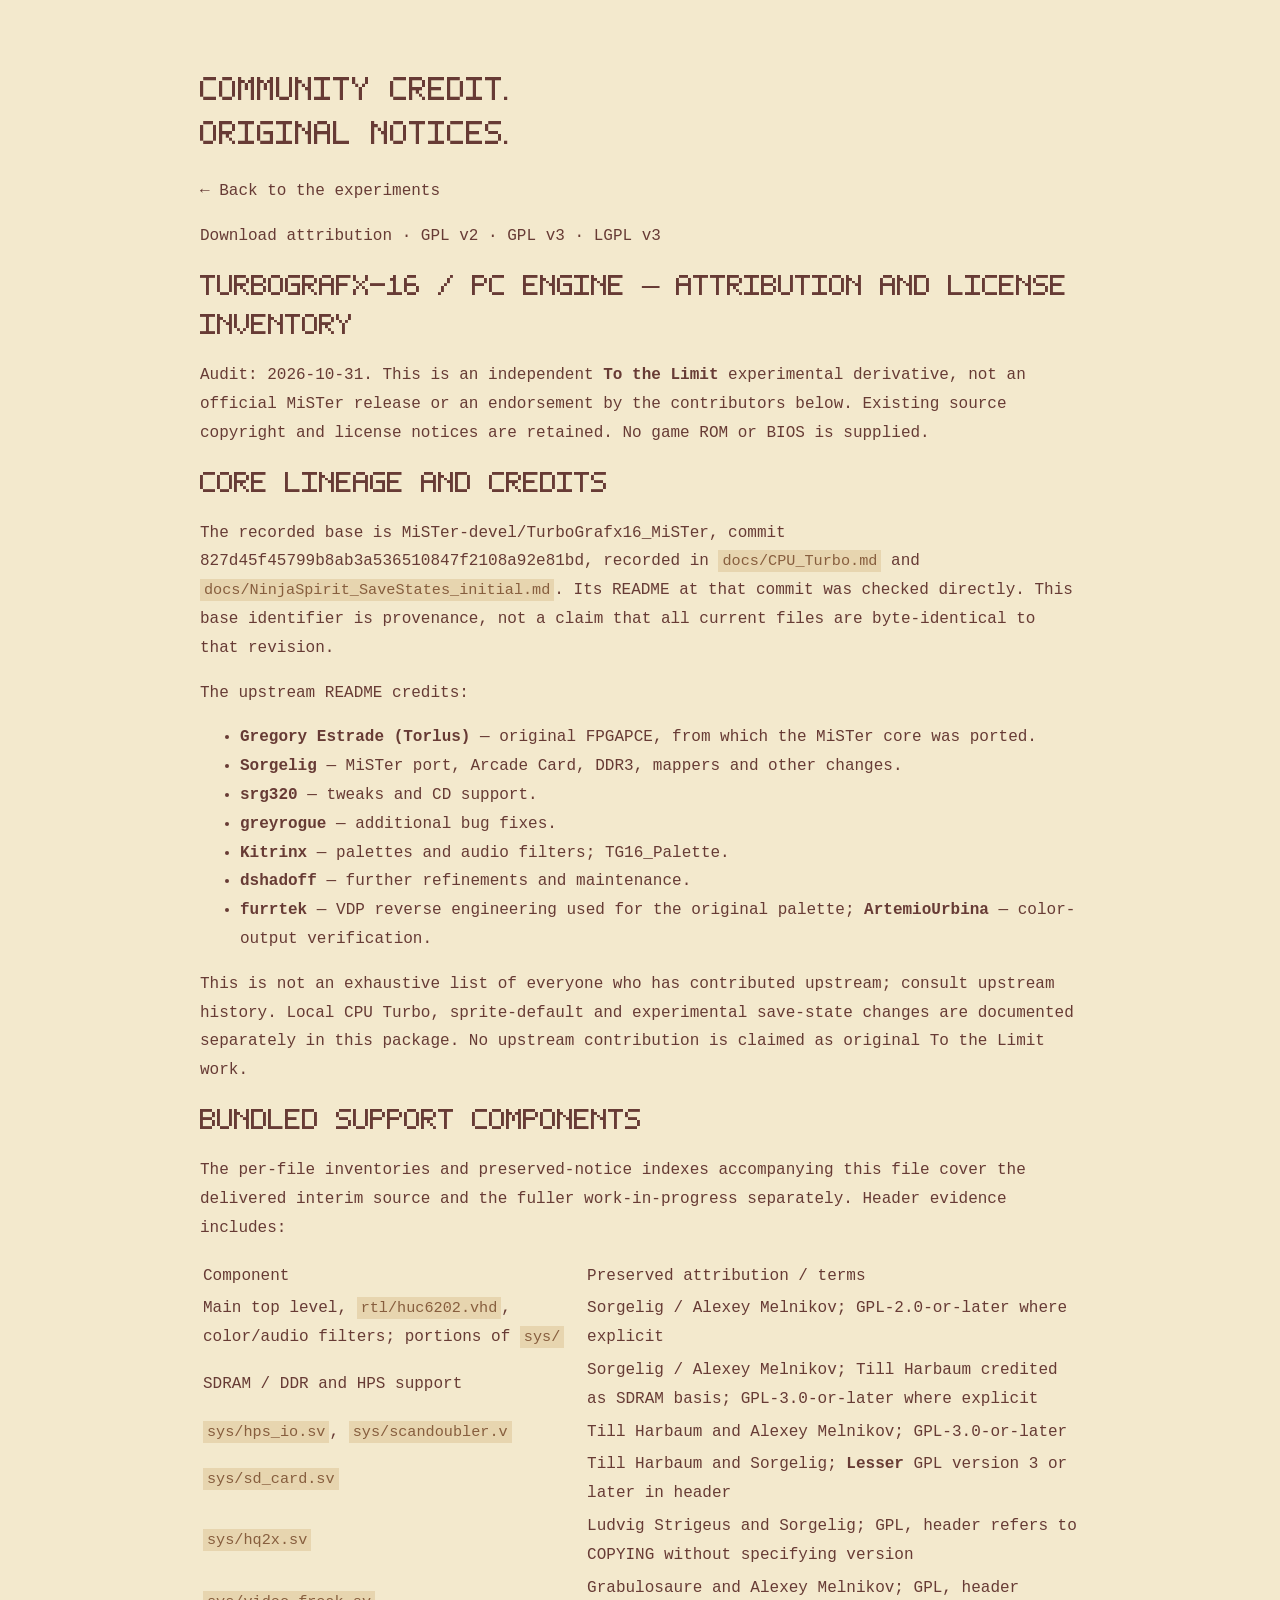
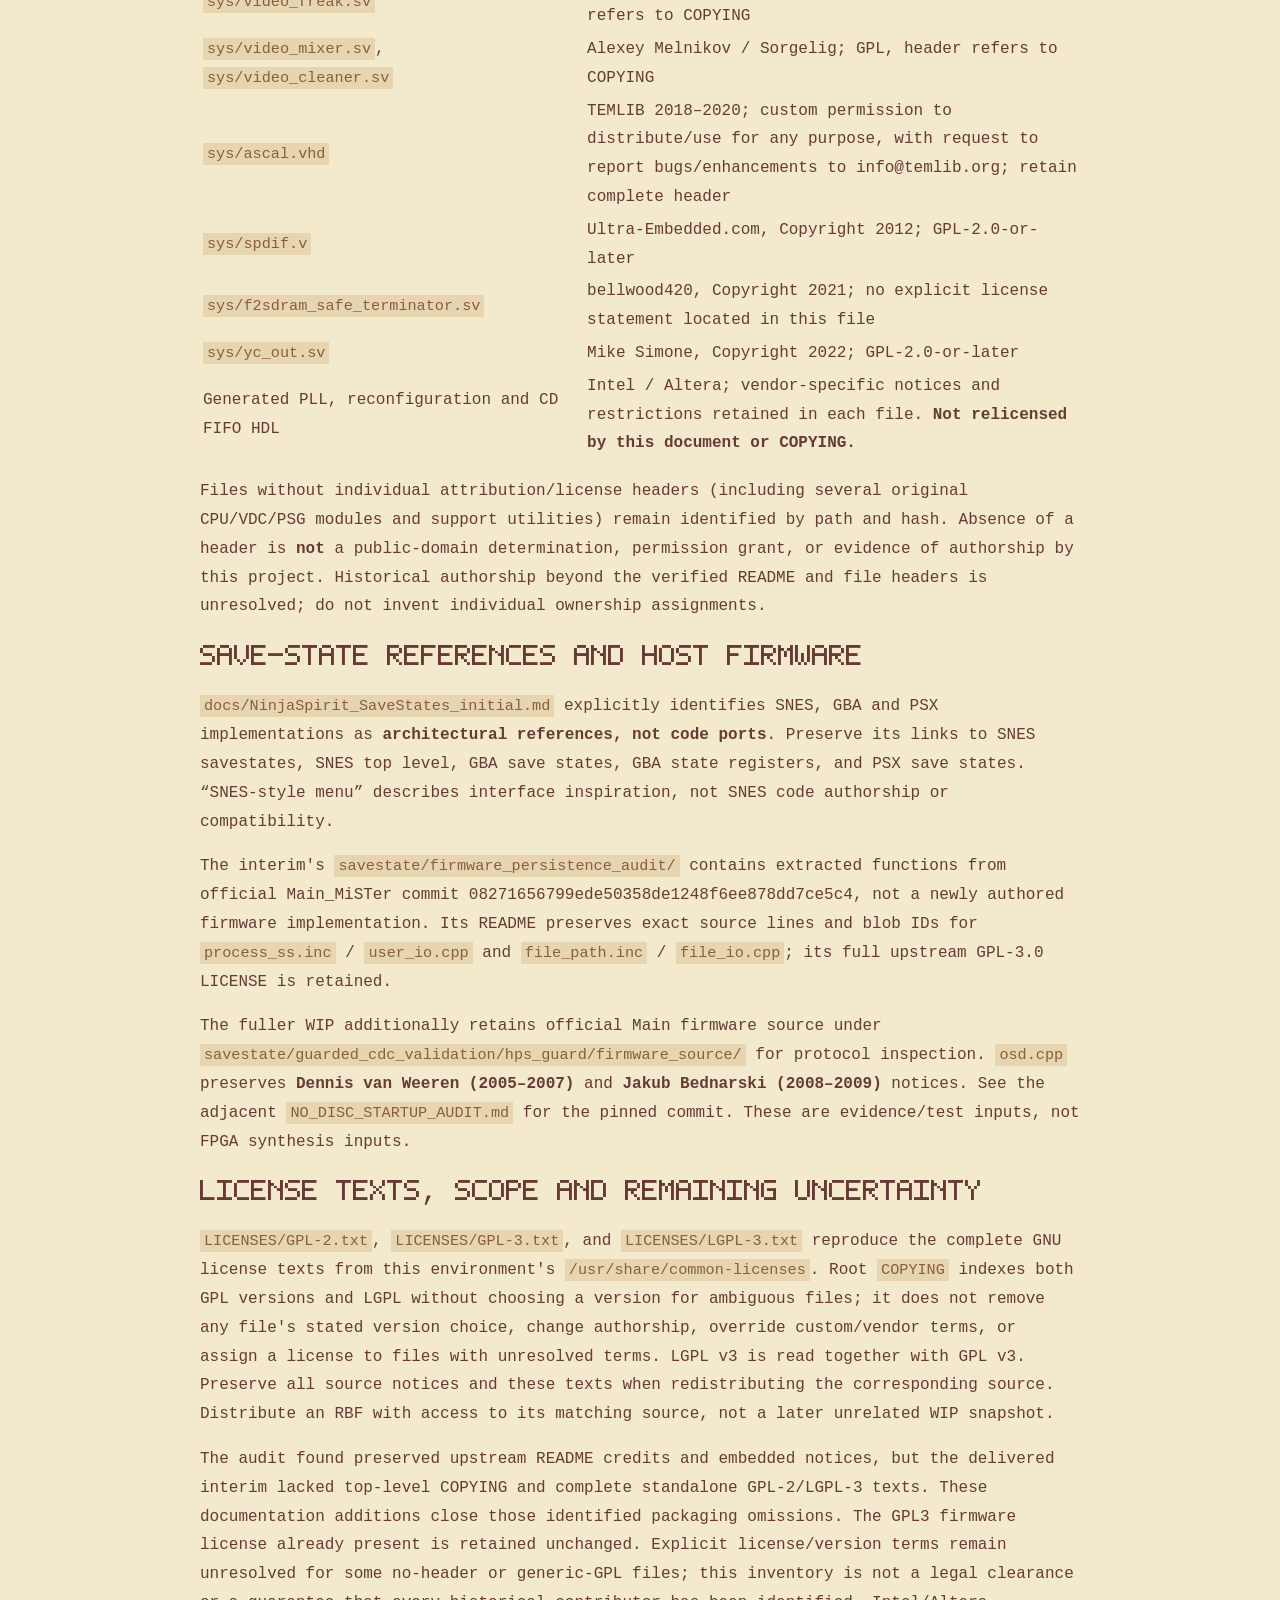
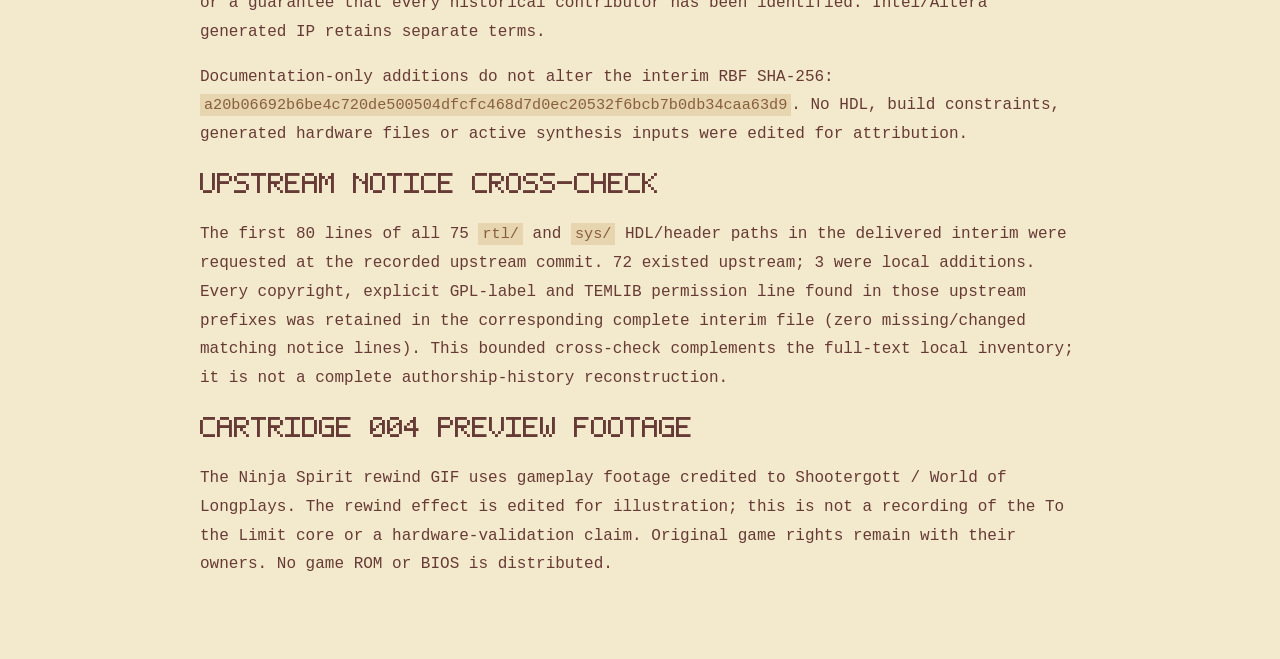
==== commit e78c3f42: "Add Cartridge 004 rewind taste test and Ninja Spirit preview" ====
--- a/docs/attribution.html
+++ b/docs/attribution.html
@@ -21,4 +21,5 @@
 No HDL, build constraints, generated hardware files or active synthesis inputs were edited for attribution.</p>
 <h2>Upstream notice cross-check</h2>
 <p>The first 80 lines of all 75 <code>rtl/</code> and <code>sys/</code> HDL/header paths in the delivered interim were requested at the recorded upstream commit. 72 existed upstream; 3 were local additions. Every copyright, explicit GPL-label and TEMLIB permission line found in those upstream prefixes was retained in the corresponding complete interim file (zero missing/changed matching notice lines). This bounded cross-check complements the full-text local inventory; it is not a complete authorship-history reconstruction.
-</p></div></main></body></html>+</p></div><section aria-labelledby="cart4-media"><h2 id="cart4-media">Cartridge 004 preview footage</h2><p>The Ninja Spirit rewind GIF uses gameplay footage credited to Shootergott / <a href="https://longplays.org/">World of Longplays</a>. The rewind effect is edited for illustration; this is not a recording of the To the Limit core or a hardware-validation claim. Original game rights remain with their owners. No game ROM or BIOS is distributed.</p></section>
+</main></body></html>
--- a/docs/style.css
+++ b/docs/style.css
@@ -17,3 +17,28 @@
 
 /* Clear separation between the latest interim and earlier test cores. */
 .other-tests{border-top:3px solid currentColor;margin-top:4rem;padding-top:2rem}.attribution-copy{max-width:880px;padding-top:3rem;padding-bottom:4rem}.attribution-copy pre{white-space:pre-wrap;overflow-wrap:anywhere;font:inherit;line-height:1.65}.attribution-copy a{overflow-wrap:anywhere}
+
+.pvm-report{display:flex;align-items:center;gap:20px;margin:24px 0;padding:18px;border:1px solid #9b9876;background:#e9e6c9}.pvm-report img{width:112px;height:auto;flex:0 0 112px;image-rendering:pixelated}.pvm-report .eyebrow{font-size:9px;letter-spacing:1px}.pvm-report p{font-size:12px;line-height:1.65;margin:8px 0 0}@media(max-width:480px){.pvm-report{flex-direction:column;text-align:center;gap:10px;padding:16px}.pvm-report img{width:96px;flex-basis:auto}}
+
+/* A gentle in-place flourish for the hero's peach four-point sparkles. */
+.hero::before,.hero::after{display:block;width:1em;height:1em;line-height:1;text-align:center;transform-origin:50% 50%;animation:hero-sparkle-turn 18s linear infinite}
+@keyframes hero-sparkle-turn{from{transform:rotate(0deg)}to{transform:rotate(360deg)}}
+@media(prefers-reduced-motion:reduce){.hero::before,.hero::after{animation:none;transform:none}}
+
+/* A small seasonal flourish; decorative artwork never replaces the build status. */
+.halloween-pumpkin{display:block;width:52px;height:52px;margin-left:auto;flex:0 0 52px;image-rendering:pixelated}@media(max-width:480px){.halloween-pumpkin{width:44px;height:44px;flex-basis:44px}}
+
+#cartridge-002 .badges{align-items:center}
+
+.kitchen-teaser{display:flex;align-items:center;gap:18px;padding:12px 18px}
+.kitchen-bonk{display:block;width:112px;height:auto;flex:0 0 112px;image-rendering:pixelated}
+.kitchen-kicker{display:block;font-size:9px;letter-spacing:1.3px;color:#a0614b;margin-bottom:4px}
+@media(max-width:480px){.kitchen-teaser{gap:12px;padding:10px 12px}.kitchen-bonk{width:84px;flex-basis:84px}}
+
+.bonk-rpg-teaser{margin:20px 0 32px;padding:22px 24px;background:#efe2c5;border:1px dashed #bc9d73;text-align:center}.bonk-rpg-teaser h3{margin:0;font:clamp(15px,2.1vw,22px)/1.6 Limit,monospace;color:#763c39;overflow-wrap:anywhere}.community-heading{margin-top:48px}.community-heading h2{font-size:clamp(22px,3.6vw,38px);line-height:1.45;overflow-wrap:anywhere}
+
+/* Cartridge 004: the Turbo Club's rewind taste test. */
+.rewind-feature{grid-template-columns:45% 55%}.rewind-marquee{background:#b6caba;box-shadow:inset 0 5px #d1decc,inset 0 -5px #96ad99;color:#36564b}.rewind-marquee strong{text-shadow:3px 3px #d1decc}.rewind-marquee .marquee-star{color:#48674e;font-size:clamp(30px,5vw,60px)}
+.rewind-preview{margin:0;padding:34px 24px;display:flex;flex-direction:column;justify-content:center;align-items:center;background:#e5d5b5;border-right:1px solid #a18163;min-width:0}.rewind-screen{width:100%;border:4px solid #673b35;box-shadow:5px 5px #bc9d73;background:#061422}.rewind-screen img{display:block;width:100%;height:auto;image-rendering:pixelated}.rewind-preview figcaption{font-size:10px;line-height:1.8;color:#673b35;margin-top:18px;text-align:center}.rewind-preview figcaption b{font-size:10px;letter-spacing:.6px}.rewind-preview a{text-decoration:underline;text-underline-offset:3px}.rewind-toggle{cursor:pointer;margin-top:18px;border:1px solid #8b5642;background:#f8eed6;color:#673b35;font-size:10px;letter-spacing:.7px;padding:9px 13px}.rewind-toggle:hover{background:#dfb458}.rewind-instructions{border-left:3px solid #80987c;padding:12px 15px;background:#e5e8d1}.rewind-instructions .eyebrow{font-size:9px;letter-spacing:.9px}.rewind-instructions p{font-size:12px;line-height:1.9;margin:6px 0 0}.rewind-feature .badges{flex-wrap:wrap}.rewind-feature .fine-print{font-size:11px}.rewind-feature .core-detail{min-width:0}.rewind-feature .download-actions{flex-wrap:wrap}.rewind-feature .build-notice{line-height:1.85}
+@media(max-width:1000px){.rewind-feature{grid-template-columns:42% 58%}.rewind-preview{padding:28px 19px}}
+@media(max-width:720px){.rewind-feature{grid-template-columns:1fr}.rewind-preview{padding:25px 22px;border-right:0;border-bottom:1px solid #a18163}.rewind-screen{max-width:450px}.rewind-preview figcaption{max-width:430px}.rewind-feature .marquee-star{font-size:24px}.rewind-feature .marquee-kicker{max-width:235px;margin-inline:auto}.rewind-feature .core-detail h3{font-size:clamp(19px,5.8vw,28px)}.rewind-feature .download-actions .button{font-size:10px;gap:12px}}
